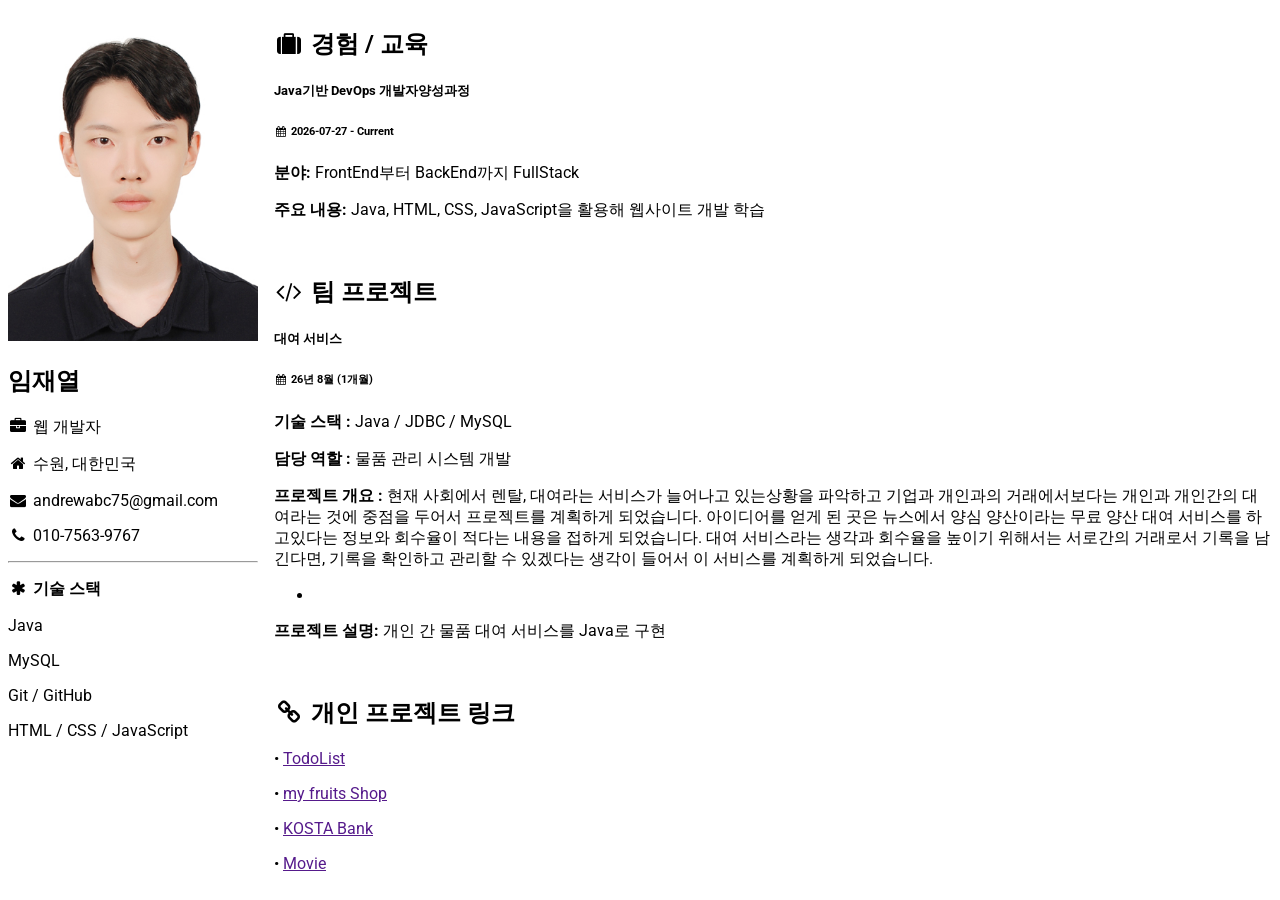
==== index.html @ af8a7574 "first commit" ====
<!DOCTYPE html>

<html lang="ko">
<title>포트폴리오</title>
<meta name="viewport" content="width=device-width, initial-scale=1">
<link rel="stylesheet" href="https://www.w3schools.com/w3css/5/w3.css">
<link rel="stylesheet" href="https://fonts.googleapis.com/css?family=Roboto">
<link rel="stylesheet" href="https://cdnjs.cloudflare.com/ajax/libs/font-awesome/4.7.0/css/font-awesome.min.css">

<style>
html,body,h1,h2,h3,h4,h5,h6 {
  font-family:"Roboto",sans-serif
}

.cv-grid {
  display:grid;
  grid-template-columns:1fr;
  gap:16px;
}

@media (min-width:601px) {
  .cv-grid {
    grid-template-columns:250px 1fr;
  }
}
</style>

<body class="w3-light-grey">

<!-- 페이지 전체 컨테이너 -->

<main class="w3-content w3-margin-top" style="max-width:1400px">

<!-- 2단 그리드 (왼쪽 고정폭 + 오른쪽 가변) -->

<div class="cv-grid w3-padding">

<!-- 왼쪽 열: 프로필 -->

<div>

<div class="w3-white w3-text-grey w3-card-4">

<div class="w3-display-container">

<img src="사진.jpg"
style="width: 250px;"
alt="임재열">

</div>

<div class="w3-container">

<h2 class="w3-text-black">임재열</h2>

<!-- 직업 -->
<p>
<i class="fa fa-briefcase fa-fw w3-margin-right w3-large w3-text-teal"></i>
웹 개발자
</p>

<!-- 거주지 -->
<p>
<i class="fa fa-home fa-fw w3-margin-right w3-large w3-text-teal"></i>
수원, 대한민국
</p>

<!-- 이메일 -->
<p>
<i class="fa fa-envelope fa-fw w3-margin-right w3-large w3-text-teal"></i>
andrewabc75@gmail.com
</p>

<!-- 전화번호 -->
<p>
<i class="fa fa-phone fa-fw w3-margin-right w3-large w3-text-teal"></i>
010-7563-9767
</p>

<hr>

<!-- 기술 스택 제목 -->
<p class="w3-large">
<b>
<i class="fa fa-asterisk fa-fw w3-margin-right w3-text-teal"></i>
기술 스택
</b>
</p>

<!-- 기술 스택 목록 -->
<p>Java</p>

<p>MySQL</p>

<p>Git / GitHub</p>

<p>HTML / CSS / JavaScript</p>

</div>
</div>

</div>

<!-- 오른쪽 열: 프로젝트, 학력 -->

<div>

<!-- 경험 / 교육 -->
<section class="w3-container w3-card w3-white w3-margin-bottom">

<h2 class="w3-text-grey w3-padding-16">
<i class="fa fa-suitcase fa-fw w3-margin-right w3-xxlarge w3-text-teal"></i>
경험 / 교육
</h2>

<div class="w3-container">

<h5 class="w3-opacity">
<b>Java기반 DevOps 개발자양성과정</b>
</h5>

<h6 class="w3-text-teal">
<i class="fa fa-calendar fa-fw w3-margin-right"></i>
2026-07-27 - <span class="w3-tag w3-teal w3-round">Current</span>
</h6>

<p><b>분야:</b> FrontEnd부터 BackEnd까지 FullStack</p>

<p><b>주요 내용:</b> Java, HTML, CSS, JavaScript을 활용해 웹사이트 개발 학습</p>

<br>

</div>

</section>

<!-- 프로젝트 -->
<section class="w3-container w3-card w3-white w3-margin-bottom">

<h2 class="w3-text-grey w3-padding-16">
<i class="fa fa-code fa-fw w3-margin-right w3-xxlarge w3-text-teal"></i>
팀 프로젝트
</h2>

<div class="w3-container">

<h5 class="w3-opacity">
<b>대여 서비스</b>
</h5>

<h6 class="w3-text-teal">
<i class="fa fa-calendar fa-fw w3-margin-right"></i>
26년 8월 (1개월)
</h6>

<p><b>기술 스택 : </b> Java / JDBC / MySQL</p>

<p><b>담당 역할 : </b>물품 관리 시스템 개발</p>
<ul class="w3-ul">
</ul>

<p><b>프로젝트 개요 :</b> 현재 사회에서 렌탈, 대여라는 서비스가 늘어나고 있는상황을 파악하고 기업과 개인과의 거래에서보다는 개인과 개인간의 대여라는 것에 중점을 두어서 프로젝트를 계획하게 되었습니다.
아이디어를 얻게 된 곳은 뉴스에서 양심 양산이라는 무료 양산 대여 서비스를 하고있다는 정보와 회수율이 적다는 내용을 접하게 되었습니다. 대여 서비스라는 생각과 회수율을 높이기 위해서는 서로간의 거래로서 기록을 남긴다면, 기록을 확인하고 관리할 수 있겠다는 생각이 들어서 이 서비스를 계획하게 되었습니다.</p>
<ul class="w3-ul">
<li></li>
</ul>

<p><b>프로젝트 설명:</b> 개인 간 물품 대여 서비스를 Java로 구현</p>

<br>

</div>

</section>





<!-- 프로젝트 링크 -->
<section class="w3-container w3-card w3-white w3-margin-bottom">

<h2 class="w3-text-grey w3-padding-16">
<i class="fa fa-link fa-fw w3-margin-right w3-xxlarge w3-text-teal"></i>
개인 프로젝트 링크
</h2>

<div class="w3-container">

<p>• <a href="">TodoList</a></p>

<p>• <a href="">my fruits Shop</a></p>

<p>• <a href="">KOSTA Bank</a></p>

<p>• <a href="">Movie</a></p>

</div>

</section>



<!-- 그리드 끝 -->

</div>

</main>

</body>
</html>
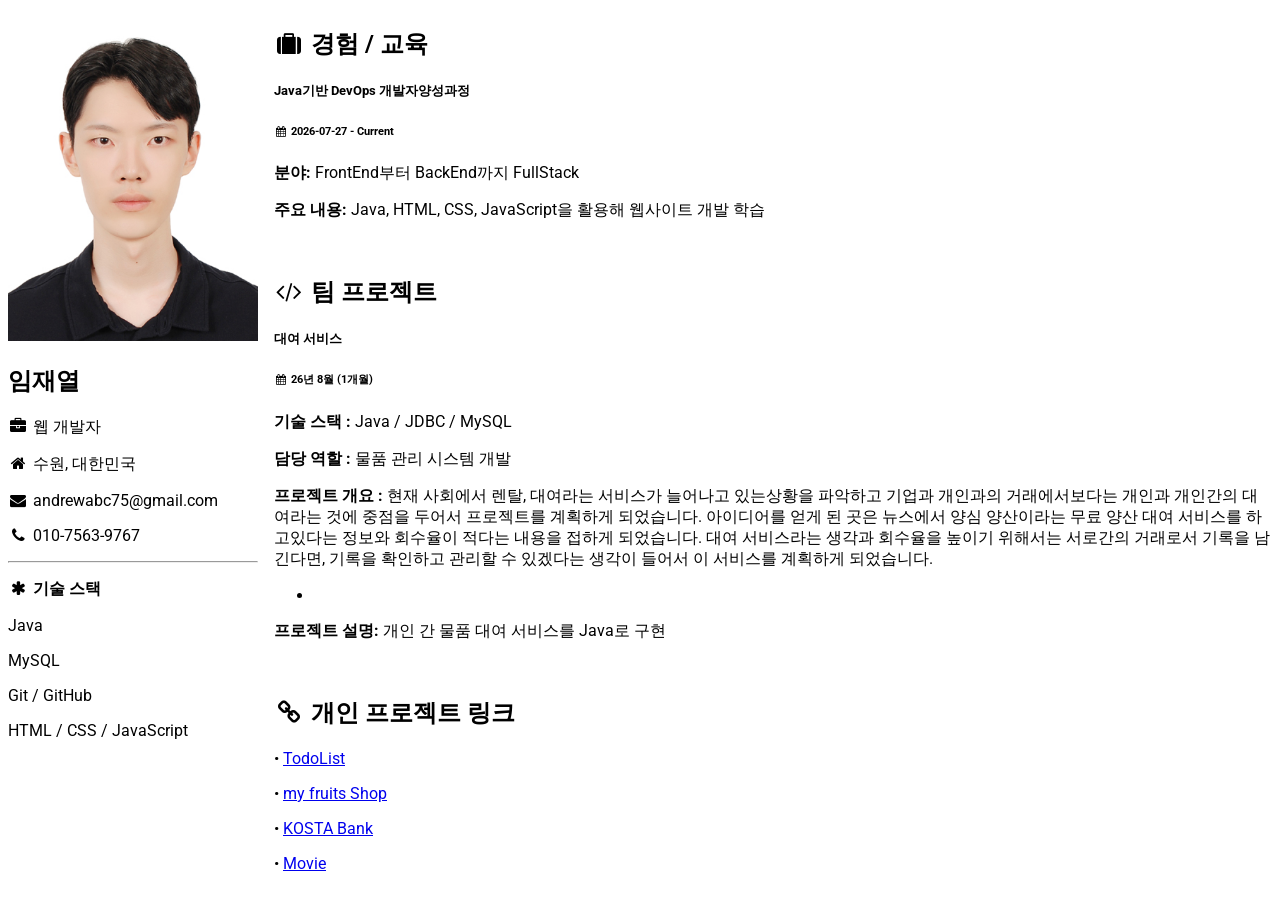
==== commit d0db2744: "링크 추가" ====
--- a/index.html
+++ b/index.html
@@ -187,13 +187,13 @@
 
 <div class="w3-container">
 
-<p>• <a href="">TodoList</a></p>
-
-<p>• <a href="">my fruits Shop</a></p>
-
-<p>• <a href="">KOSTA Bank</a></p>
-
-<p>• <a href="">Movie</a></p>
+<p>• <a href="./todo_list/ex01_TodoList_JS.html">TodoList</a></p>
+
+<p>• <a href="./fruits_shop_temp/index.html">my fruits Shop</a></p>
+
+<p>• <a href="./kosta_bank/index.html">KOSTA Bank</a></p>
+
+<p>• <a href="./movie/index.html">Movie</a></p>
 
 </div>
 
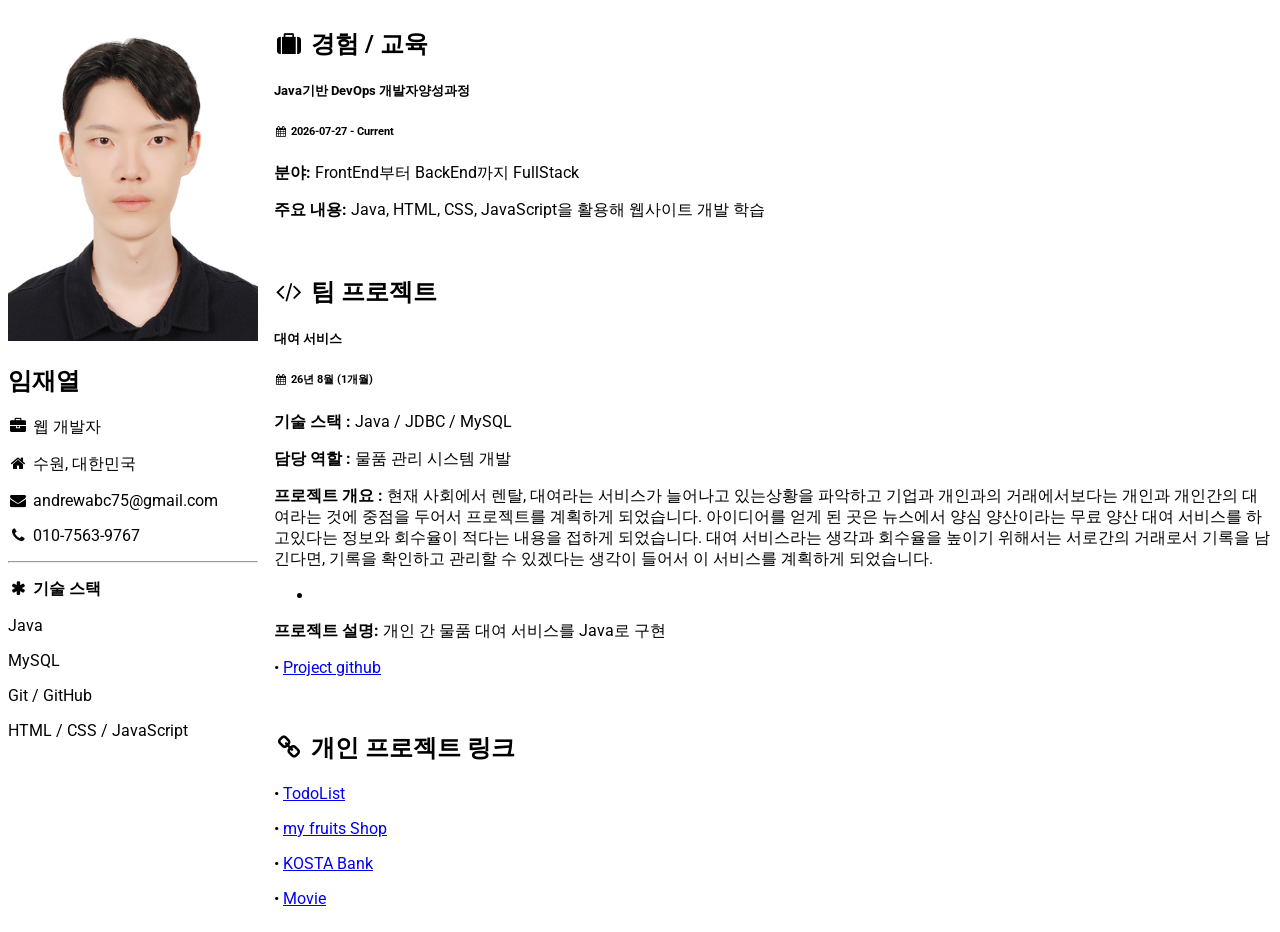
==== commit fb95490d: "팀플 링크 추가" ====
--- a/index.html
+++ b/index.html
@@ -166,7 +166,7 @@
 </ul>
 
 <p><b>프로젝트 설명:</b> 개인 간 물품 대여 서비스를 Java로 구현</p>
-
+<p>• <a href="https://github.com/apiod/kostaJavaMiniProject.git">Project github</a></p>
 <br>
 
 </div>
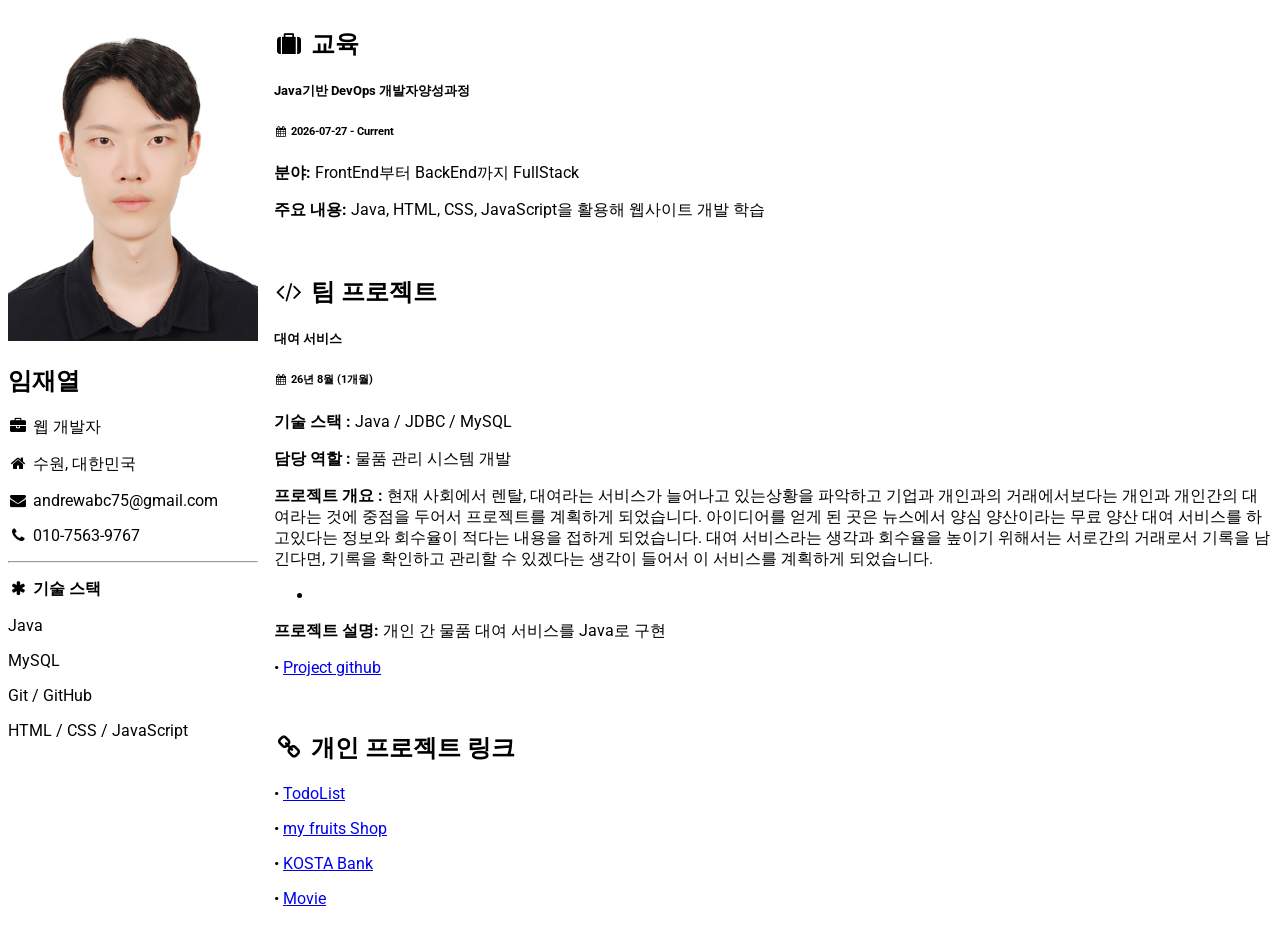
==== commit 96cba940: "수정" ====
--- a/index.html
+++ b/index.html
@@ -110,7 +110,7 @@
 
 <h2 class="w3-text-grey w3-padding-16">
 <i class="fa fa-suitcase fa-fw w3-margin-right w3-xxlarge w3-text-teal"></i>
-경험 / 교육
+교육
 </h2>
 
 <div class="w3-container">
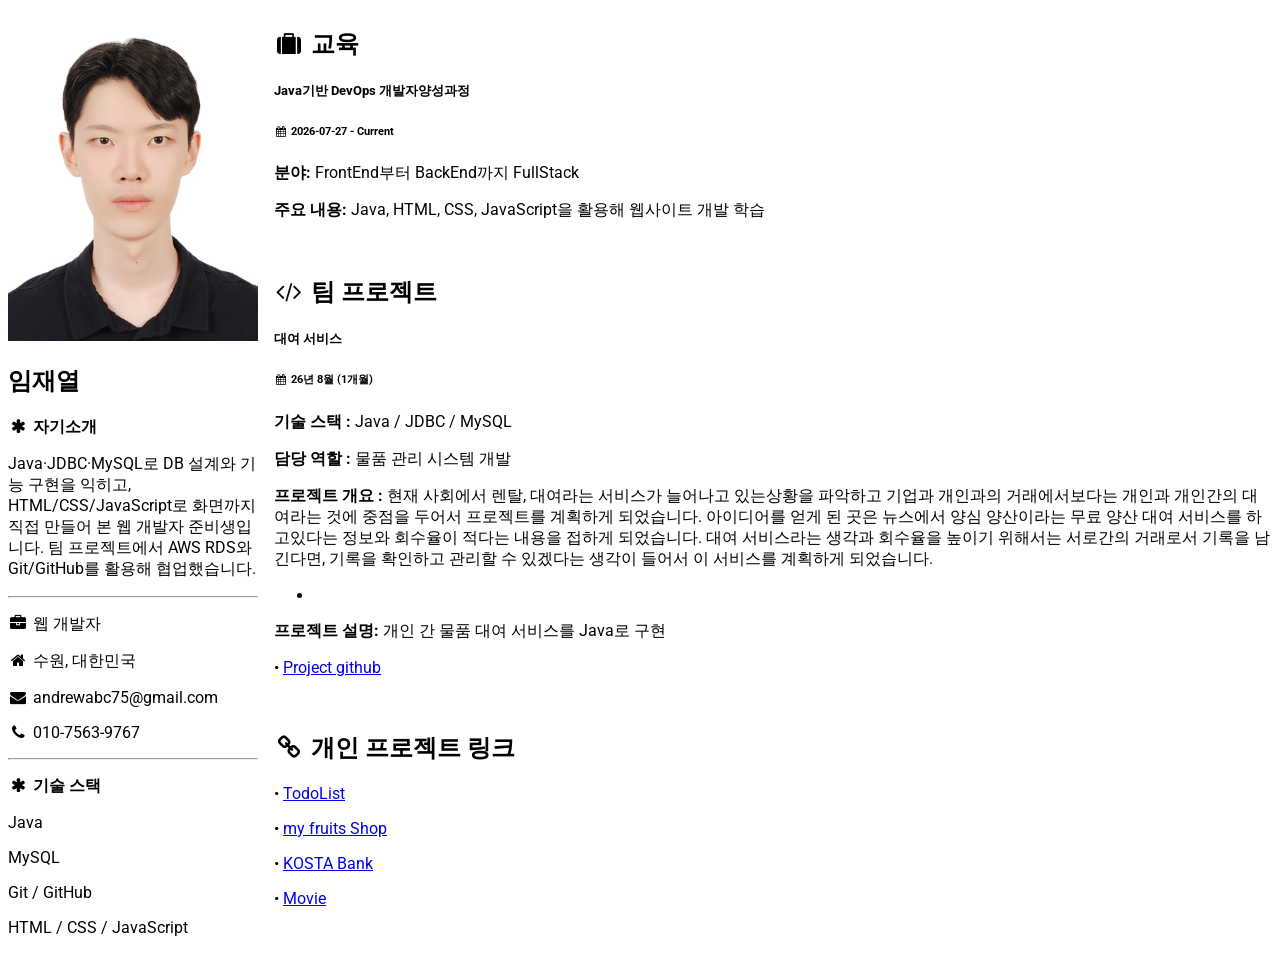
==== commit 4abe5141: "자기소개 추가" ====
--- a/index.html
+++ b/index.html
@@ -53,6 +53,21 @@
 
 <h2 class="w3-text-black">임재열</h2>
 
+<!-- 간단한 자기소개 -->
+<p class="w3-large">
+<b>
+<i class="fa fa-asterisk fa-fw w3-margin-right w3-text-teal"></i>
+자기소개
+</b>
+</p>
+<p>
+  Java·JDBC·MySQL로 DB 설계와 기능 구현을 익히고, 
+  HTML/CSS/JavaScript로 화면까지 직접 만들어 본 웹 개발자 준비생입니다. 
+  팀 프로젝트에서 AWS RDS와 Git/GitHub를 활용해 협업했습니다.
+</p>
+
+
+<hr>
 <!-- 직업 -->
 <p>
 <i class="fa fa-briefcase fa-fw w3-margin-right w3-large w3-text-teal"></i>
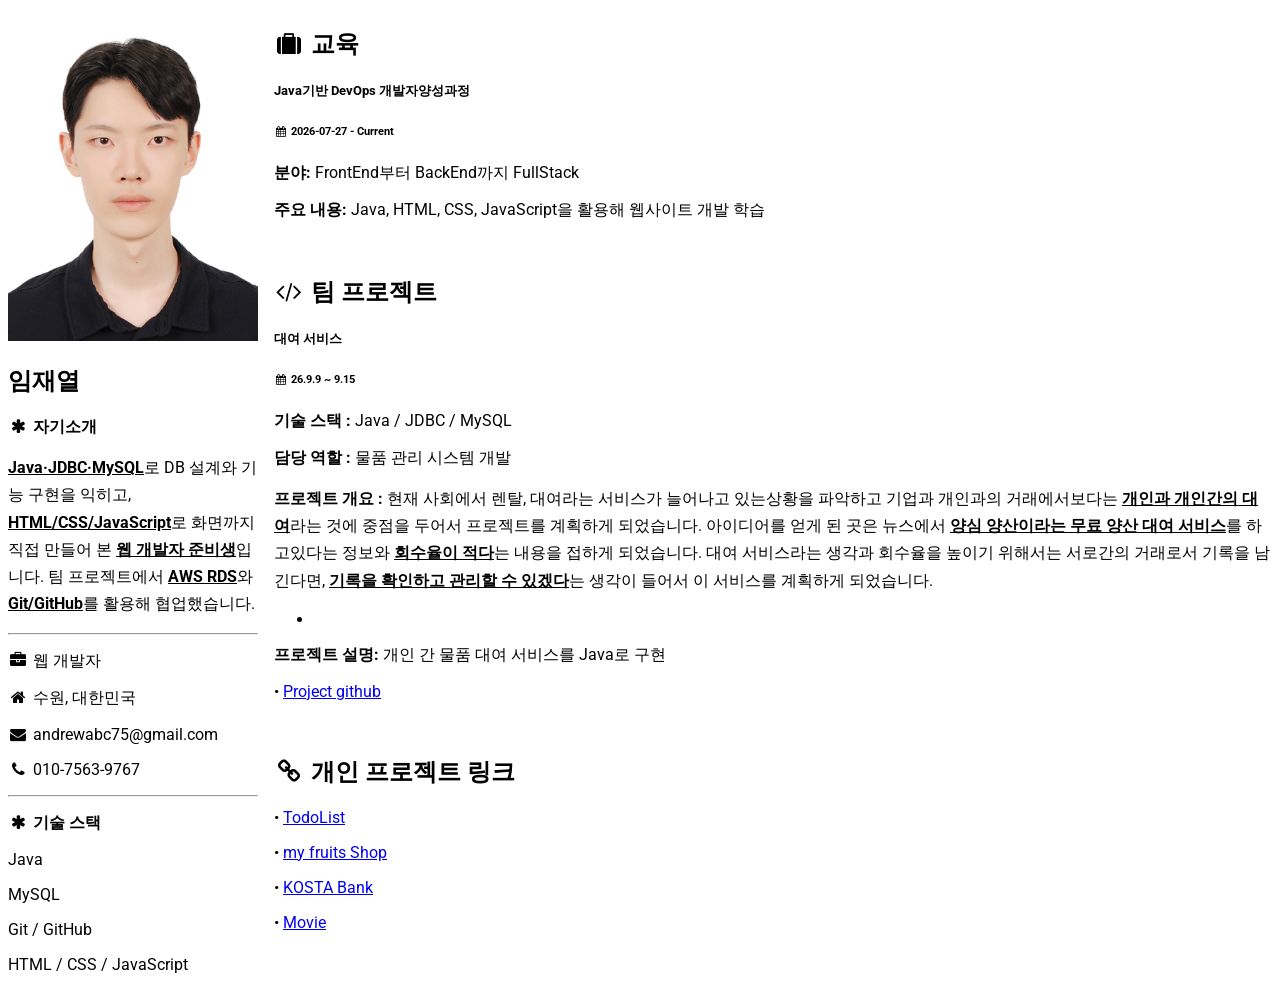
==== commit 2f379359: "최종 수정" ====
--- a/index.html
+++ b/index.html
@@ -60,10 +60,11 @@
 자기소개
 </b>
 </p>
-<p>
-  Java·JDBC·MySQL로 DB 설계와 기능 구현을 익히고, 
-  HTML/CSS/JavaScript로 화면까지 직접 만들어 본 웹 개발자 준비생입니다. 
-  팀 프로젝트에서 AWS RDS와 Git/GitHub를 활용해 협업했습니다.
+<p class="w3-text-black" style="line-height:1.7">
+  <b><u>Java·JDBC·MySQL</u></b>로 DB 설계와 기능 구현을 익히고,
+  <b><u>HTML/CSS/JavaScript</u></b>로 
+  화면까지 직접 만들어 본 <b><u>웹 개발자 준비생</u></b>입니다. 
+  팀 프로젝트에서 <b><u>AWS RDS</u></b>와 <b><u>Git/GitHub</u></b>를 활용해 협업했습니다.
 </p>
 
 
@@ -165,7 +166,7 @@
 
 <h6 class="w3-text-teal">
 <i class="fa fa-calendar fa-fw w3-margin-right"></i>
-26년 8월 (1개월)
+26.9.9 ~ 9.15
 </h6>
 
 <p><b>기술 스택 : </b> Java / JDBC / MySQL</p>
@@ -174,8 +175,8 @@
 <ul class="w3-ul">
 </ul>
 
-<p><b>프로젝트 개요 :</b> 현재 사회에서 렌탈, 대여라는 서비스가 늘어나고 있는상황을 파악하고 기업과 개인과의 거래에서보다는 개인과 개인간의 대여라는 것에 중점을 두어서 프로젝트를 계획하게 되었습니다.
-아이디어를 얻게 된 곳은 뉴스에서 양심 양산이라는 무료 양산 대여 서비스를 하고있다는 정보와 회수율이 적다는 내용을 접하게 되었습니다. 대여 서비스라는 생각과 회수율을 높이기 위해서는 서로간의 거래로서 기록을 남긴다면, 기록을 확인하고 관리할 수 있겠다는 생각이 들어서 이 서비스를 계획하게 되었습니다.</p>
+<p class="w3-text-black" style="line-height:1.7"><b>프로젝트 개요 :</b> 현재 사회에서 렌탈, 대여라는 서비스가 늘어나고 있는상황을 파악하고 기업과 개인과의 거래에서보다는 <b><u>개인과 개인간의 대여</u></b>라는 것에 중점을 두어서 프로젝트를 계획하게 되었습니다.
+아이디어를 얻게 된 곳은 뉴스에서 <b><u>양심 양산이라는 무료 양산 대여 서비스</u></b>를 하고있다는 정보와 <b><u>회수율이 적다</u></b>는 내용을 접하게 되었습니다. 대여 서비스라는 생각과 회수율을 높이기 위해서는 서로간의 거래로서 기록을 남긴다면, <b><u>기록을 확인하고 관리할 수 있겠다</u></b>는 생각이 들어서 이 서비스를 계획하게 되었습니다.</p>
 <ul class="w3-ul">
 <li></li>
 </ul>
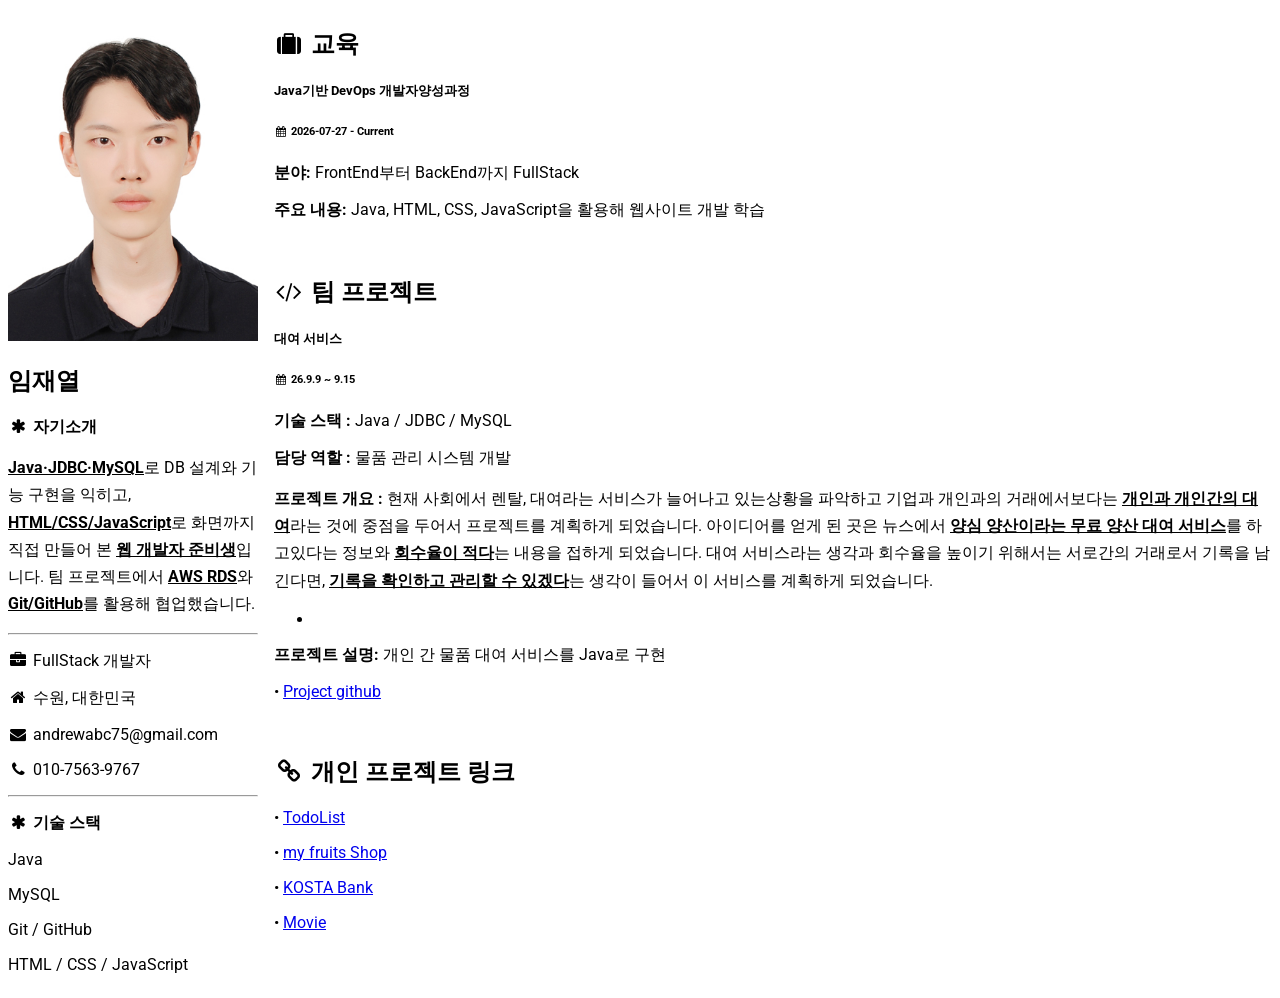
==== commit 6816584f: "직업 수정" ====
--- a/index.html
+++ b/index.html
@@ -72,7 +72,7 @@
 <!-- 직업 -->
 <p>
 <i class="fa fa-briefcase fa-fw w3-margin-right w3-large w3-text-teal"></i>
-웹 개발자
+FullStack 개발자
 </p>
 
 <!-- 거주지 -->
